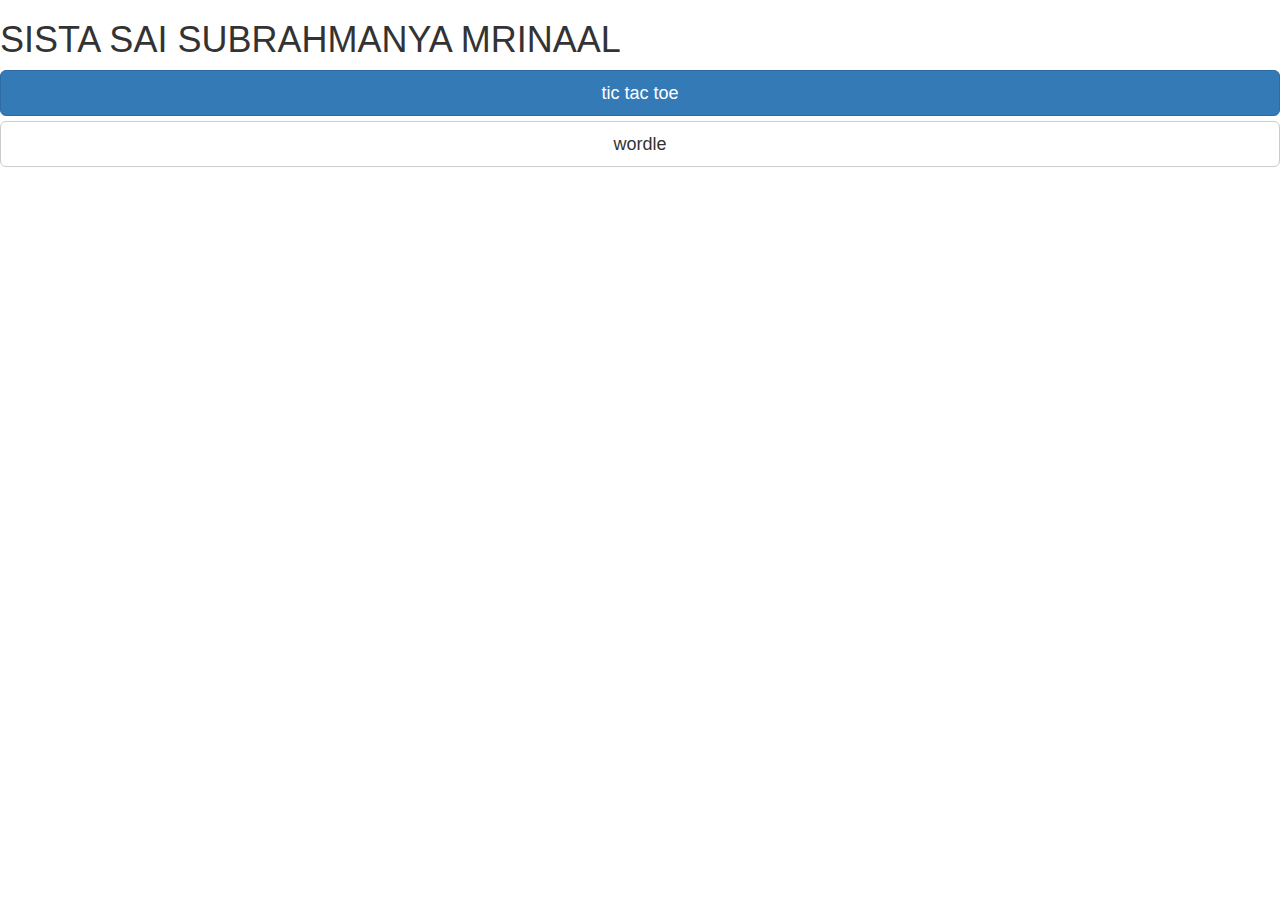
==== index.html @ 86239a3d "Update index.html" ====
<!DOCTYPE html>
<html>
  <head>
  <title>ASSIGNMENT 6</title>
    <meta charset="utf-8">
    <meta name="viewport" content="width=device-width, initial-scale=1">
    <link rel="stylesheet" href="https://maxcdn.bootstrapcdn.com/bootstrap/3.4.1/css/bootstrap.min.css">
    <script src="https://ajax.googleapis.com/ajax/libs/jquery/3.6.3/jquery.min.js"></script>
    <script src="https://maxcdn.bootstrapcdn.com/bootstrap/3.4.1/js/bootstrap.min.js"></script>
  </head>
  <body>
    <h1>SISTA SAI SUBRAHMANYA MRINAAL</h1>
    
    <button type="button" class="btn btn-primary btn-lg btn-block" nclick="window.location.href ='tic tac toe/index.html';">tic tac toe</button>
    <button type="button" class="btn btn-default btn-lg btn-block" nclick="window.location.href ='wordle/index.html';">wordle</button>
  </body>
</html>
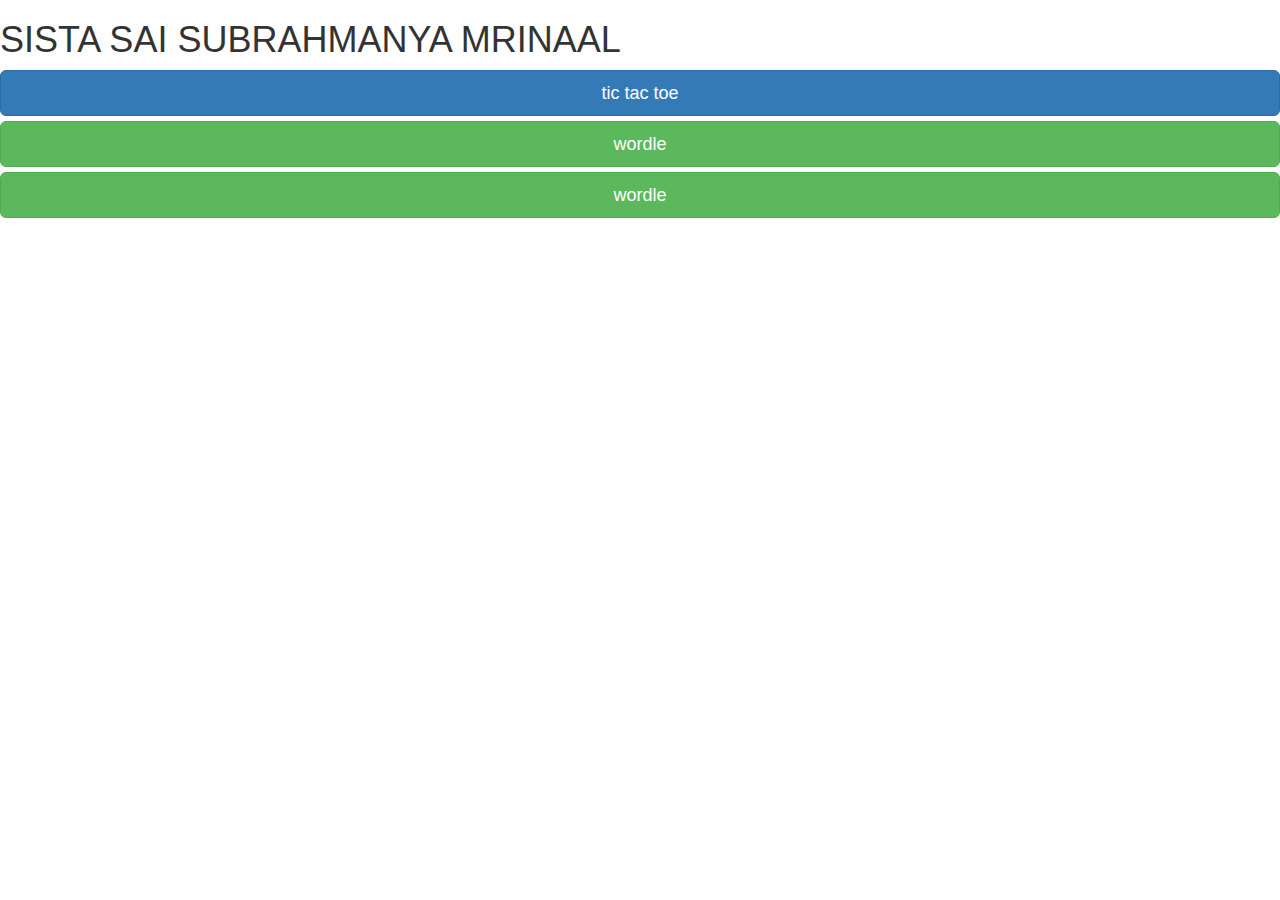
==== commit 215345dd: "Update index.html" ====
--- a/index.html
+++ b/index.html
@@ -12,6 +12,8 @@
     <h1>SISTA SAI SUBRAHMANYA MRINAAL</h1>
     
     <button type="button" class="btn btn-primary btn-lg btn-block" nclick="window.location.href ='tic tac toe/index.html';">tic tac toe</button>
-    <button type="button" class="btn btn-default btn-lg btn-block" nclick="window.location.href ='wordle/index.html';">wordle</button>
+    <button type="button" class="btn btn-success btn-lg btn-block" nclick="window.location.href ='wordle/index.html';">wordle</button>
+    <button type="button" class="btn btn-success btn-lg btn-block" nclick="window.location.href ='Album/index.html';">wordle</button>
+  </body>
   </body>
 </html>
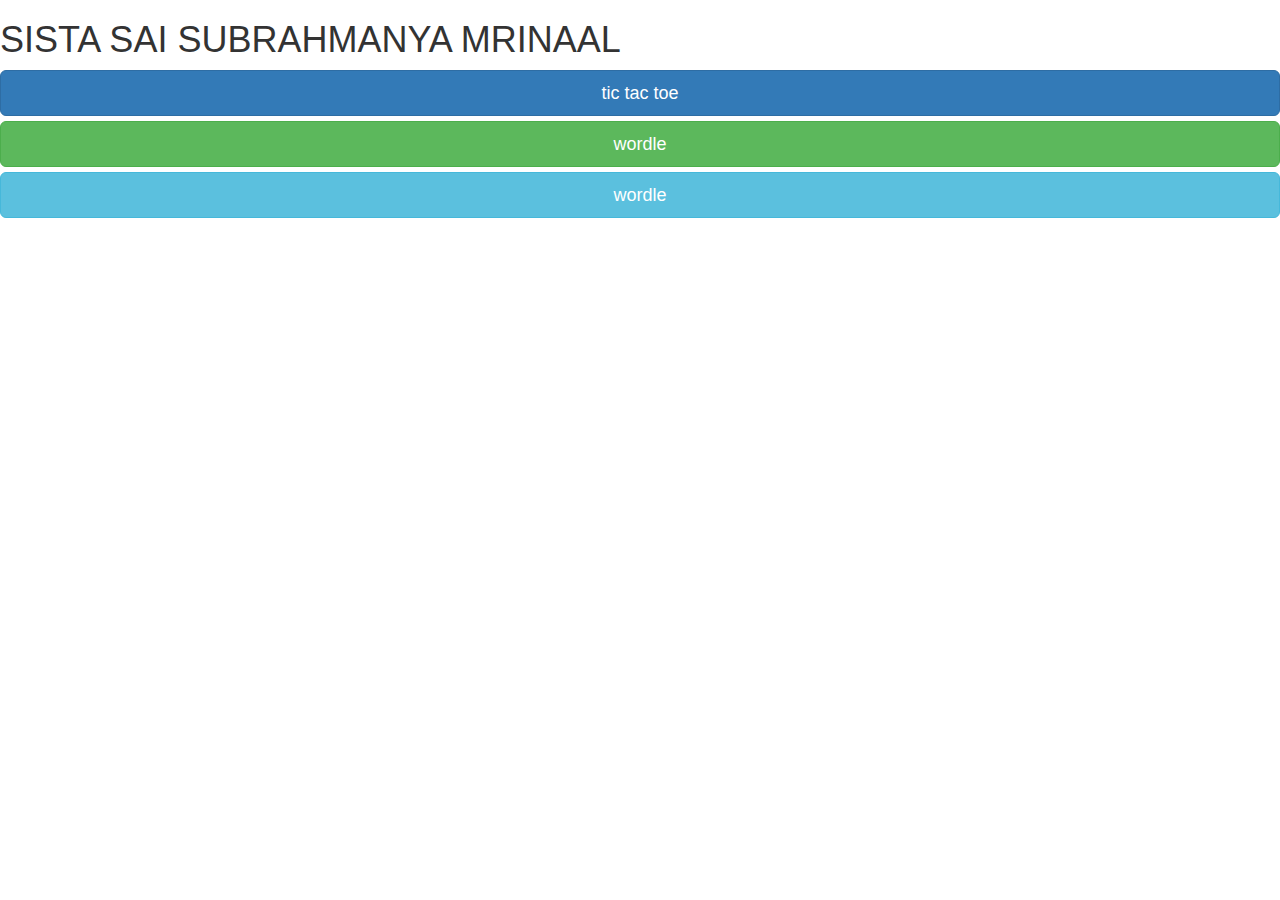
==== commit 68d42187: "Update index.html" ====
--- a/index.html
+++ b/index.html
@@ -13,7 +13,7 @@
     
     <button type="button" class="btn btn-primary btn-lg btn-block" nclick="window.location.href ='tic tac toe/index.html';">tic tac toe</button>
     <button type="button" class="btn btn-success btn-lg btn-block" nclick="window.location.href ='wordle/index.html';">wordle</button>
-    <button type="button" class="btn btn-success btn-lg btn-block" nclick="window.location.href ='Album/index.html';">wordle</button>
+    <button type="button" class="btn btn-info btn-lg btn-block" nclick="window.location.href ='Album/index.html';">wordle</button>
   </body>
   </body>
 </html>
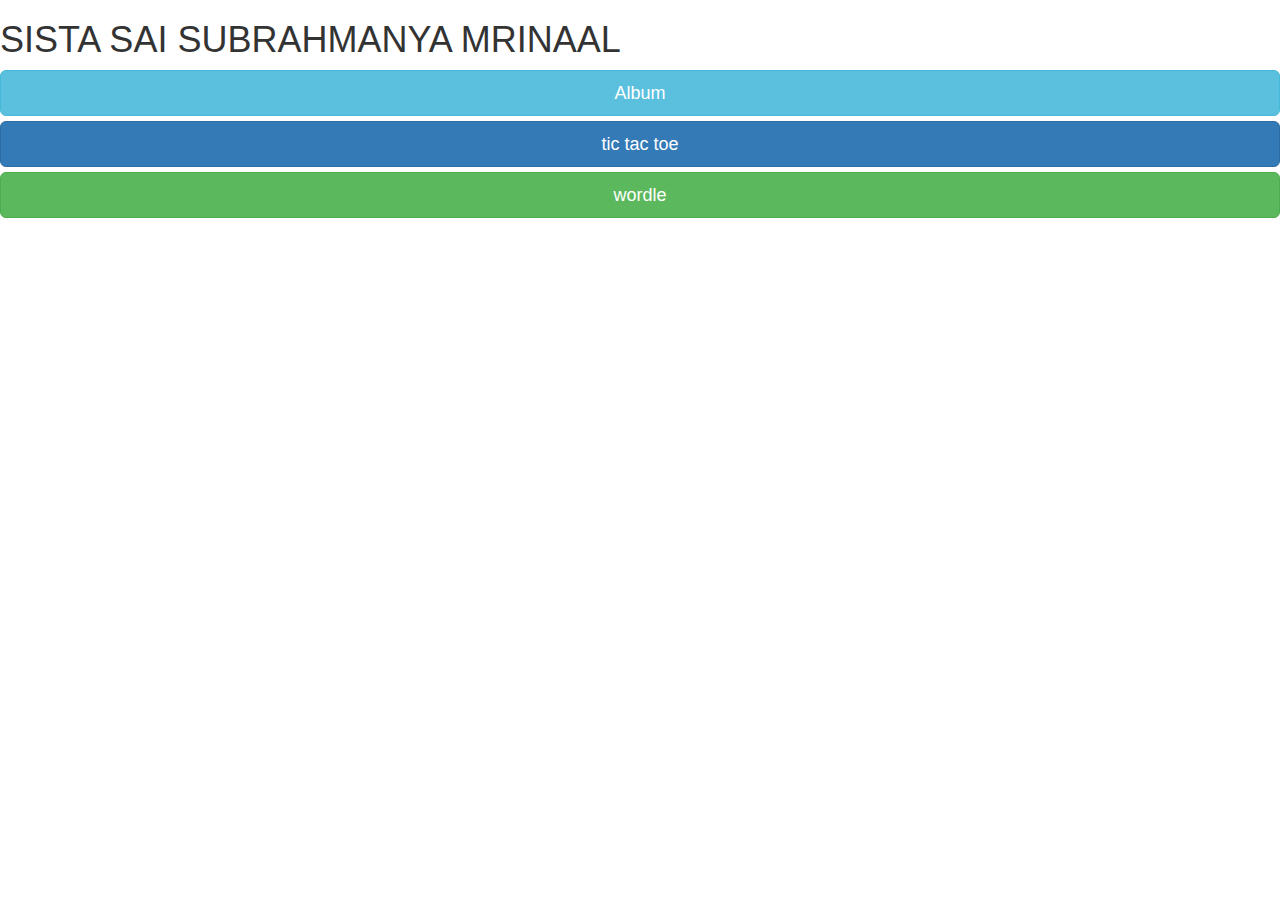
==== commit 9d7a399d: "Update index.html" ====
--- a/index.html
+++ b/index.html
@@ -10,10 +10,9 @@
   </head>
   <body>
     <h1>SISTA SAI SUBRAHMANYA MRINAAL</h1>
-    
+    <button type="button" class="btn btn-info btn-lg btn-block" nclick="window.location.href ='Album/index.html';">Album</button>
     <button type="button" class="btn btn-primary btn-lg btn-block" nclick="window.location.href ='tic tac toe/index.html';">tic tac toe</button>
     <button type="button" class="btn btn-success btn-lg btn-block" nclick="window.location.href ='wordle/index.html';">wordle</button>
-    <button type="button" class="btn btn-info btn-lg btn-block" nclick="window.location.href ='Album/index.html';">wordle</button>
   </body>
   </body>
 </html>
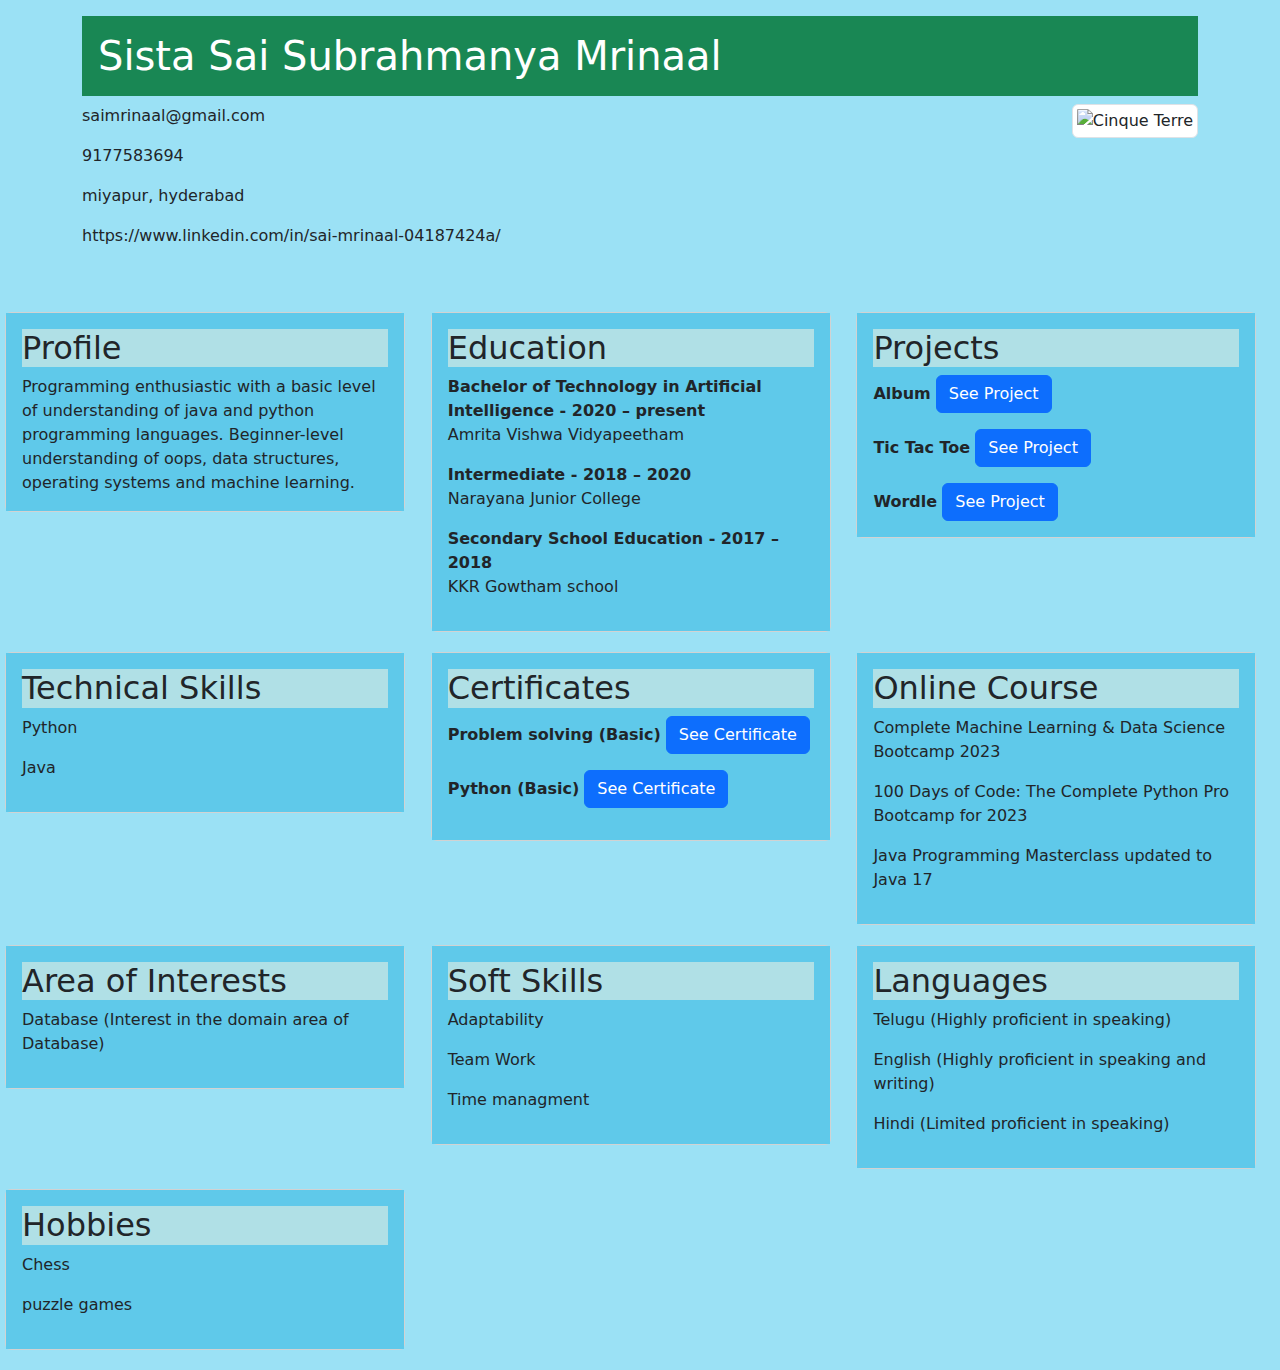
==== commit 520969c5: "Update index.html" ====
--- a/index.html
+++ b/index.html
@@ -1,18 +1,226 @@
 <!DOCTYPE html>
 <html>
-  <head>
-  <title>ASSIGNMENT 6</title>
+<head>
+    <title>Profile_saimrinaal</title>
     <meta charset="utf-8">
     <meta name="viewport" content="width=device-width, initial-scale=1">
-    <link rel="stylesheet" href="https://maxcdn.bootstrapcdn.com/bootstrap/3.4.1/css/bootstrap.min.css">
-    <script src="https://ajax.googleapis.com/ajax/libs/jquery/3.6.3/jquery.min.js"></script>
-    <script src="https://maxcdn.bootstrapcdn.com/bootstrap/3.4.1/js/bootstrap.min.js"></script>
-  </head>
-  <body>
-    <h1>SISTA SAI SUBRAHMANYA MRINAAL</h1>
-    <button type="button" class="btn btn-info btn-lg btn-block" nclick="window.location.href ='Album/index.html';">Album</button>
-    <button type="button" class="btn btn-primary btn-lg btn-block" nclick="window.location.href ='tic tac toe/index.html';">tic tac toe</button>
-    <button type="button" class="btn btn-success btn-lg btn-block" nclick="window.location.href ='wordle/index.html';">wordle</button>
-  </body>
-  </body>
+    <link href="https://cdn.jsdelivr.net/npm/bootstrap@5.2.3/dist/css/bootstrap.min.css" rel="stylesheet">
+    <script src="https://cdn.jsdelivr.net/npm/bootstrap@5.2.3/dist/js/bootstrap.bundle.min.js"></script>
+    <style>
+    aside {
+        float: right;
+      }
+
+      .column-1 {
+  float: left;
+  width: 20%;
+  padding: 0 10px;
+}
+
+.column-2 {
+  float: left;
+  width: 20%;
+  padding: 0 10px;
+}
+
+.column-3 {
+  float: left;
+  width: 20%;
+  padding: 0 10px;
+}
+
+
+/* Remove extra left and right margins, due to padding */
+.row {margin: 0 -5px;}
+
+/* Clear floats after the columns */
+.row:after {
+  content: "";
+  display: table;
+  clear: both;
+}
+
+
+@media only screen and (min-width:576px) {
+    .column-1,.column-2,.column-3 {
+    width: 100%;
+    display: block;
+    margin-bottom: 20px;
+  }
+}
+@media only screen and (min-width:768px) {
+    .column-1,.column-2,.column-3 {
+    width: 50%;
+    display: block;
+    margin-bottom: 20px;
+  }
+}
+@media only screen and (min-width:992px) {
+    .column-1,.column-2,.column-3 {
+    width: 33%;
+    display: block;
+    margin-bottom: 20px;
+  }
+}
+
+    </style>
+</head>
+<body style="background-color:rgb(155, 225, 245);">
+
+<div class="container mt-3">
+    <h1 class="text-bg-success p-3" >Sista Sai Subrahmanya Mrinaal</h1>
+    <aside><img src="FileUploadServlet.jpeg" class="img-thumbnail" alt="Cinque Terre" width="300" height="200"> </aside>
+    <section>
+        <p>saimrinaal@gmail.com</p>
+        <p>9177583694</p>
+        <p>miyapur, hyderabad</p>
+        <p>https://www.linkedin.com/in/sai-mrinaal-04187424a/</p>
+    </section>
+
+    <br>
+    <br>  
+</div>
+    <div class="row"> 
+        <div class="column-1">
+            <div class="card" style="width:400px">
+                <div style="background-color:rgb(95, 201, 234);" class="card-body"> 
+                    <h2 style="background-color:powderblue;" class="card-title">Profile</h2>       
+                    <p class="card-text">Programming enthusiastic with a basic level of understanding of java and python programming languages. Beginner-level understanding of oops, data structures, operating systems and machine learning.</p>
+                </div>
+            </div>
+        </div>
+        <br>
+        <br> 
+        <div class="column-2">
+            <div class="card" style="width:400px">
+                 <div style="background-color:rgb(95, 201, 234);" class="card-body">
+                    <h2 style="background-color:powderblue;" >Education</h2>
+                    <b>Bachelor of Technology in Artificial Intelligence - 2020 – present</b>
+                    <p>Amrita Vishwa Vidyapeetham</p>
+                    <b>Intermediate - 2018 – 2020</b>
+                    <p> Narayana Junior College</p>
+                    <b>Secondary School Education - 2017 – 2018</b>
+                    <p>KKR Gowtham school</p>
+                </div>
+            </div>
+        </div>
+    
+
+    <br>
+    <br> 
+
+    <div class="column-3">
+    <div class="card" style="width:400px">
+    <div style="background-color:rgb(95, 201, 234);" class="card-body">
+        <h2 style="background-color:powderblue;">Projects</h2>
+        <b>Album</b>
+        <a href="#" class="btn btn-primary" onclick="window.location.href ='Album/index.html';">See Project</a>
+        <p></p>
+        <b>Tic Tac Toe</b>
+        <a href="#" class="btn btn-primary" onclick="window.location.href ='tic tac toe/index.html';">See Project</a>
+        <p></p>
+        <b>Wordle</b>
+        <a href="#" class="btn btn-primary" onclick="window.location.href ='wordle/index.html';" >See Project</a>
+    </div>
+    </div>
+    </div>
+    
+    
+
+    
+
+    
+    <div class="column-1">
+    <div class="card" style="width:400px">
+    <div style="background-color:rgb(95, 201, 234);" class="card-body">
+        <h2 style="background-color:powderblue;">Technical Skills</h2>
+        <p>Python</p>
+        <p>Java</p>
+    </div>
+    </div>
+    </div>
+
+   
+
+    <div class="column-2">
+    <div class="card" style="width:400px">
+    <div style="background-color:rgb(95, 201, 234);"class="card-body">
+        <h2 style="background-color:powderblue;">Certificates</h2>
+        <b>Problem solving (Basic)</b> 
+        <a href="#" class="btn btn-primary">See Certificate</a>
+        <p></p>
+        <b>Python (Basic)</b>
+        <a href="#" class="btn btn-primary">See Certificate</a>
+        <p></p>
+    </div>
+    </div>
+    </div>
+
+    
+
+    <div class="column-3">
+    <div class="card" style="width:400px">
+    <div style="background-color:rgb(95, 201, 234);"class="card-body">
+        <h2 style="background-color:powderblue;">Online Course</h2>
+        <p>Complete Machine Learning & Data Science Bootcamp 2023</p>
+        <p>100 Days of Code: The Complete Python Pro Bootcamp for 2023</p>
+        <p>Java Programming Masterclass updated to Java 17</p>
+    </div>
+    </div>
+    </div>
+    
+
+   
+    
+    <div class="column-1">
+    <div class="card" style="width:400px">
+    <div style="background-color:rgb(95, 201, 234);"class="card-body">
+        <h2 style="background-color:powderblue;">Area of Interests</h2>
+        <p>Database (Interest in the domain area of Database)</p>
+    </div>
+    </div>
+    </div>
+
+    
+
+    <div class="column-2">
+    <div class="card" style="width:400px">
+    <div style="background-color:rgb(95, 201, 234);"class="card-body">
+        <h2 style="background-color:powderblue;">Soft Skills</h2>
+        <p>Adaptability</p>
+        <p>Team Work</p>
+        <p>Time managment</p>
+    </div>
+    </div>
+    </div>
+
+    
+
+    <div class="column-3">
+    <div class="card" style="width:400px">
+    <div style="background-color:rgb(95, 201, 234);"class="card-body">
+        <h2 style="background-color:powderblue;">Languages</h2>
+        <p>Telugu (Highly proficient in speaking)</p>
+        <p>English (Highly proficient in speaking and writing)</p>
+        <p>Hindi (Limited proficient in speaking)</p>
+    </div>
+    </div>
+    </div>
+    
+    
+    
+    <div class="column-1">
+    <div class="card" style="width:400px">
+    <div style="background-color:rgb(95, 201, 234);"class="card-body">
+        <h2 style="background-color:powderblue;">Hobbies</h2>
+        <p>Chess</p>
+        <p>puzzle games</p>
+    </div>
+    </div>
+    </div>
+    </div>
+
+
+
+</body>
 </html>
